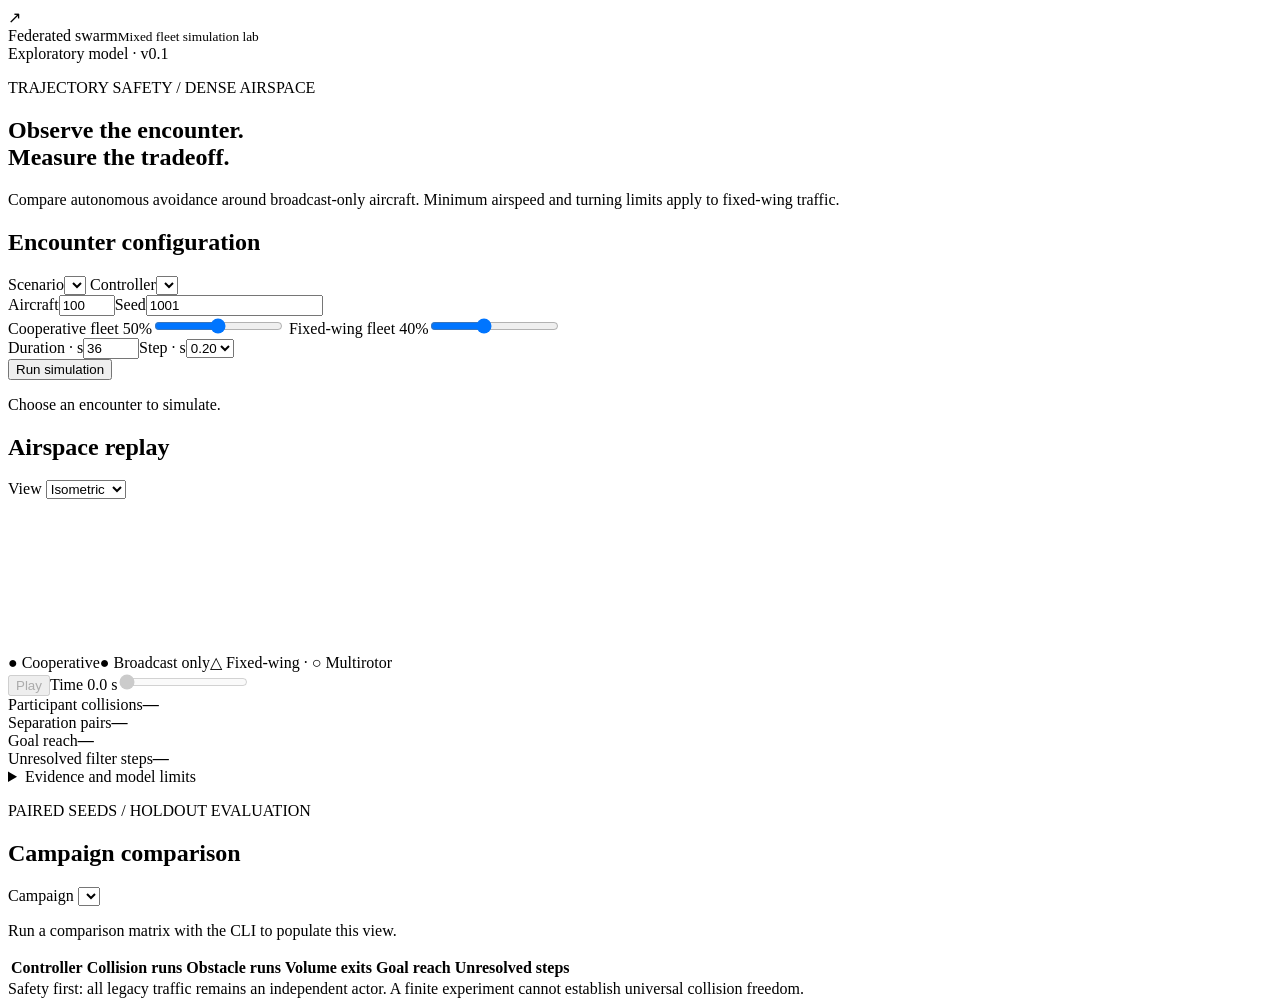
==== swarm_sim/web/index.html @ 2694bb09 "Add tactical deconfliction architecture and mixed-fleet simulation lab" ====
<!doctype html>
<html lang="en">
  <head>
    <meta charset="utf-8" />
    <meta name="viewport" content="width=device-width,initial-scale=1" />
    <title>Federated swarm · Simulation lab</title>
    <link rel="stylesheet" href="/style.css" />
  </head>
  <body>
    <header>
      <div class="brand">
        <span class="mark">↗</span>
        <div>Federated swarm<small>Mixed fleet simulation lab</small></div>
      </div>
      <span class="tag">Exploratory model · v0.1</span>
    </header>
    <main>
      <section class="intro">
        <p class="eyebrow">TRAJECTORY SAFETY / DENSE AIRSPACE</p>
        <h1>Observe the encounter.<br />Measure the tradeoff.</h1>
        <p>
          Compare autonomous avoidance around broadcast-only aircraft. Minimum
          airspeed and turning limits apply to fixed-wing traffic.
        </p>
      </section>
      <div class="workspace">
        <aside>
          <h2>Encounter configuration</h2>
          <form id="config">
            <label
              >Scenario<select id="scenario" name="scenario"></select
            ></label>
            <label
              >Controller<select id="controller" name="controller"></select
            ></label>
            <div class="fields">
              <label
                >Aircraft<input
                  id="drones"
                  type="number"
                  min="2"
                  max="500"
                  value="100"
                  required /></label
              ><label
                >Seed<input
                  id="seed"
                  type="number"
                  min="0"
                  value="1001"
                  required
              /></label>
            </div>
            <label
              >Cooperative fleet <output id="coop-value">50%</output
              ><input
                id="cooperative"
                type="range"
                min="0"
                max="100"
                step="10"
                value="50"
            /></label>
            <label
              >Fixed-wing fleet <output id="fixed-value">40%</output
              ><input
                id="fixed"
                type="range"
                min="0"
                max="100"
                step="10"
                value="40"
            /></label>
            <div class="fields">
              <label
                >Duration · s<input
                  id="duration"
                  type="number"
                  min="1"
                  max="180"
                  value="36"
                  required /></label
              ><label
                >Step · s<select id="dt">
                  <option value="0.2">0.20</option>
                  <option value="0.1">0.10</option>
                  <option value="0.05">0.05</option>
                  <option value="0.02">0.02</option>
                </select></label
              >
            </div>
            <button type="submit" id="run">Run simulation</button>
          </form>
          <p class="note" id="description"></p>
          <p id="status" role="status" aria-live="polite">
            Choose an encounter to simulate.
          </p>
        </aside>
        <section class="scene">
          <div class="scene-head">
            <h2>Airspace replay</h2>
            <label class="inline"
              >View
              <select id="projection">
                <option value="iso">Isometric</option>
                <option value="top">Top-down</option>
              </select></label
            >
          </div>
          <canvas
            id="airspace"
            aria-label="Aircraft positions and conservative building volumes in the simulated airspace"
            role="img"
          ></canvas>
          <div class="legend">
            <span class="coop">● Cooperative</span
            ><span class="legacy">● Broadcast only</span
            ><span>△ Fixed-wing · ○ Multirotor</span>
          </div>
          <div class="playback">
            <button id="play" disabled>Play</button
            ><label class="scrubber"
              ><span>Time <output id="clock">0.0 s</output></span
              ><input
                id="time"
                type="range"
                min="0"
                max="36"
                step="0.1"
                value="0"
                disabled
            /></label>
          </div>
          <div class="metrics" id="metrics">
            <div><span>Participant collisions</span><strong>—</strong></div>
            <div><span>Separation pairs</span><strong>—</strong></div>
            <div><span>Goal reach</span><strong>—</strong></div>
            <div><span>Unresolved filter steps</span><strong>—</strong></div>
          </div>
          <details>
            <summary>Evidence and model limits</summary>
            <p>
              Collision checks cover motion between simulation steps. The
              finite-projection barrier filter reports unresolved constraints;
              it is not a verified flight controller. Reported control effort is
              a proxy, not battery energy. The regional feed is synthetic; RF
              and ASTM message compliance are outside this model. Goals remove
              aircraft from the encounter, and impact physics is absent.
            </p>
            <pre id="events">No run loaded.</pre>
          </details>
        </section>
      </div>
      <section class="comparison">
        <div class="scene-head">
          <div>
            <p class="eyebrow">PAIRED SEEDS / HOLDOUT EVALUATION</p>
            <h2>Campaign comparison</h2>
          </div>
          <label class="inline"
            >Campaign
            <select id="campaign"></select
          ></label>
        </div>
        <p id="campaign-status" role="status">
          Run a comparison matrix with the CLI to populate this view.
        </p>
        <div class="table-wrap">
          <table>
            <thead>
              <tr>
                <th>Controller</th>
                <th>Collision runs</th>
                <th>Obstacle runs</th>
                <th>Volume exits</th>
                <th>Goal reach</th>
                <th>Unresolved steps</th>
              </tr>
            </thead>
            <tbody id="comparison-rows"></tbody>
          </table>
        </div>
      </section>
    </main>
    <footer>
      Safety first: all legacy traffic remains an independent actor. A finite
      experiment cannot establish universal collision freedom.
    </footer>
    <script src="/app.js"></script>
  </body>
</html>
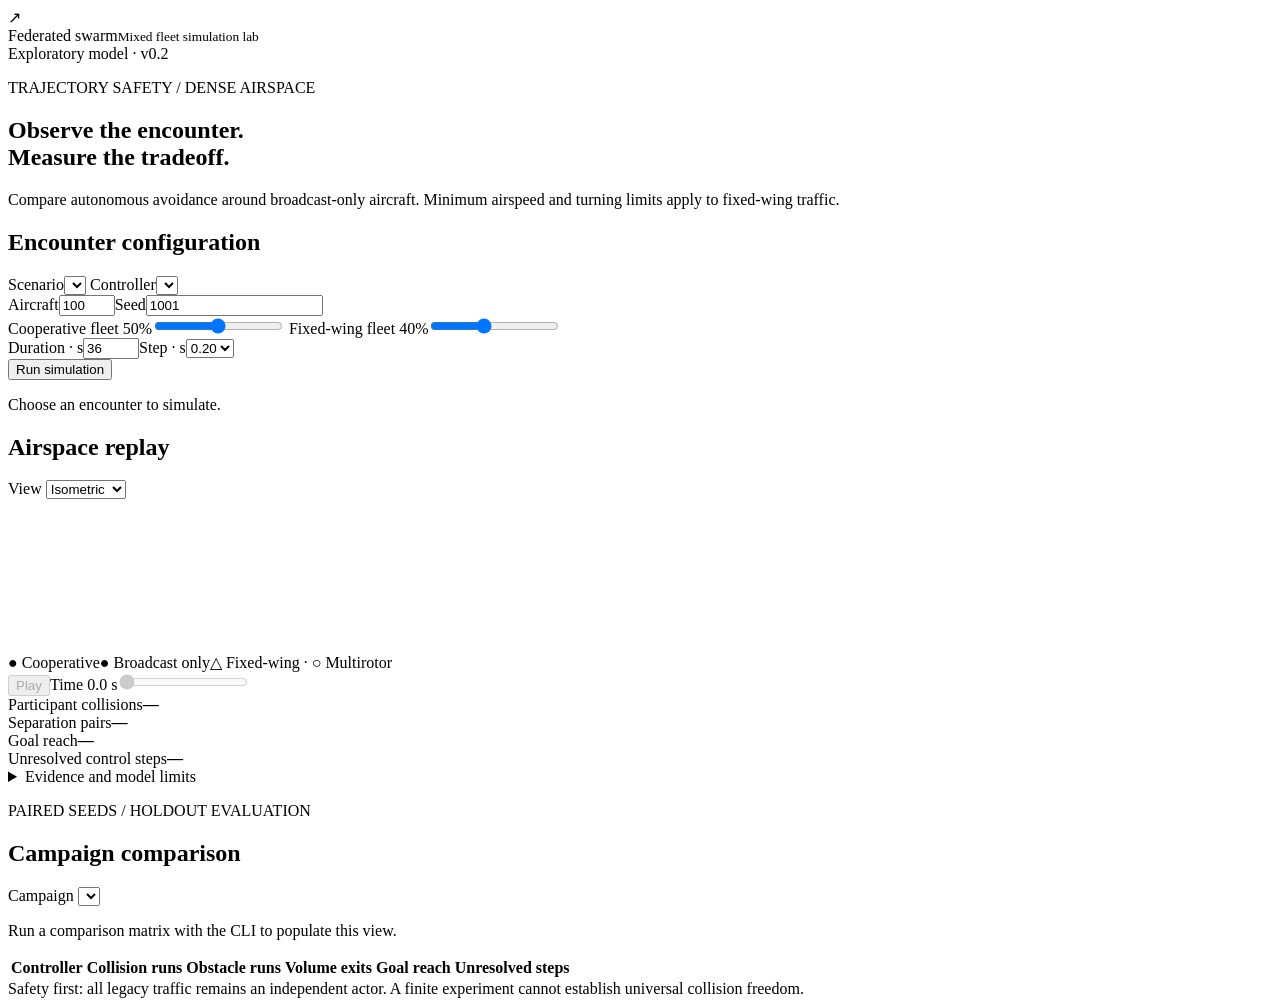
==== commit cf7f3e7c: "Add predictive maneuver planning and constrained preference optimization" ====
--- a/swarm_sim/web/index.html
+++ b/swarm_sim/web/index.html
@@ -12,7 +12,7 @@
         <span class="mark">↗</span>
         <div>Federated swarm<small>Mixed fleet simulation lab</small></div>
       </div>
-      <span class="tag">Exploratory model · v0.1</span>
+      <span class="tag">Exploratory model · v0.2</span>
     </header>
     <main>
       <section class="intro">
@@ -135,7 +135,7 @@
             <div><span>Participant collisions</span><strong>—</strong></div>
             <div><span>Separation pairs</span><strong>—</strong></div>
             <div><span>Goal reach</span><strong>—</strong></div>
-            <div><span>Unresolved filter steps</span><strong>—</strong></div>
+            <div><span>Unresolved control steps</span><strong>—</strong></div>
           </div>
           <details>
             <summary>Evidence and model limits</summary>
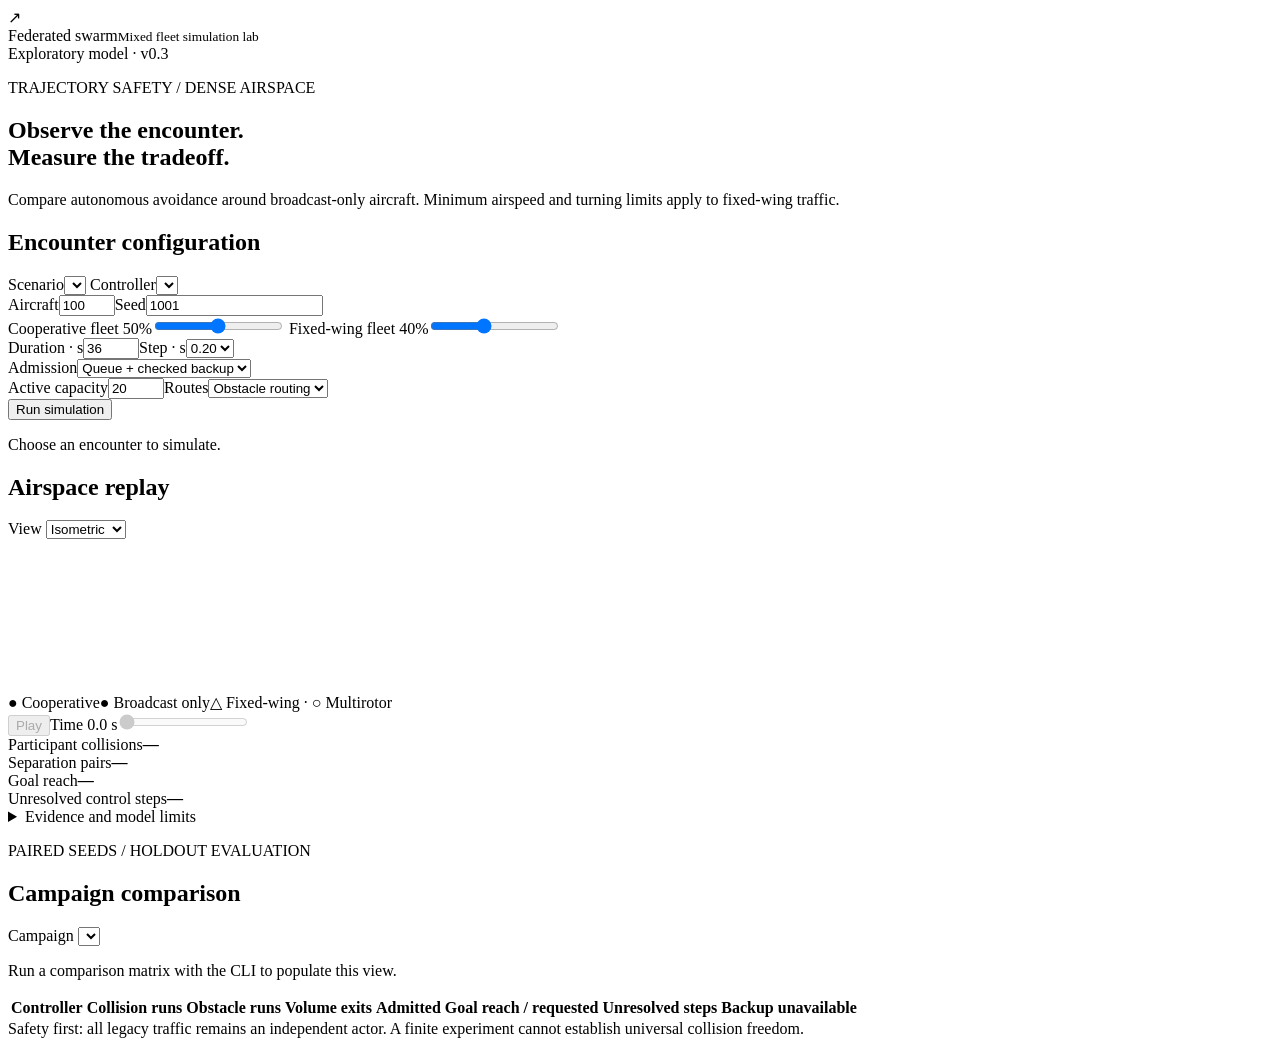
==== commit c23bdedd: "Add checked admission, finite backups and recurrent learning pipeline" ====
--- a/swarm_sim/web/index.html
+++ b/swarm_sim/web/index.html
@@ -12,7 +12,7 @@
         <span class="mark">↗</span>
         <div>Federated swarm<small>Mixed fleet simulation lab</small></div>
       </div>
-      <span class="tag">Exploratory model · v0.2</span>
+      <span class="tag">Exploratory model · v0.3</span>
     </header>
     <main>
       <section class="intro">
@@ -89,6 +89,8 @@
                 </select></label
               >
             </div>
+            <label>Admission<select id="admission"><option value="off">All demand enters</option><option value="capacity">Capacity queue</option><option value="checked" selected>Queue + checked backup</option></select></label>
+            <div class="fields"><label>Active capacity<input id="capacity" type="number" min="1" max="500" value="20" required /></label><label>Routes<select id="routes"><option value="off">Direct</option><option value="visibility" selected>Obstacle routing</option></select></label></div>
             <button type="submit" id="run">Run simulation</button>
           </form>
           <p class="note" id="description"></p>
@@ -173,8 +175,10 @@
                 <th>Collision runs</th>
                 <th>Obstacle runs</th>
                 <th>Volume exits</th>
-                <th>Goal reach</th>
+                <th>Admitted</th>
+                <th>Goal reach / requested</th>
                 <th>Unresolved steps</th>
+                <th>Backup unavailable</th>
               </tr>
             </thead>
             <tbody id="comparison-rows"></tbody>
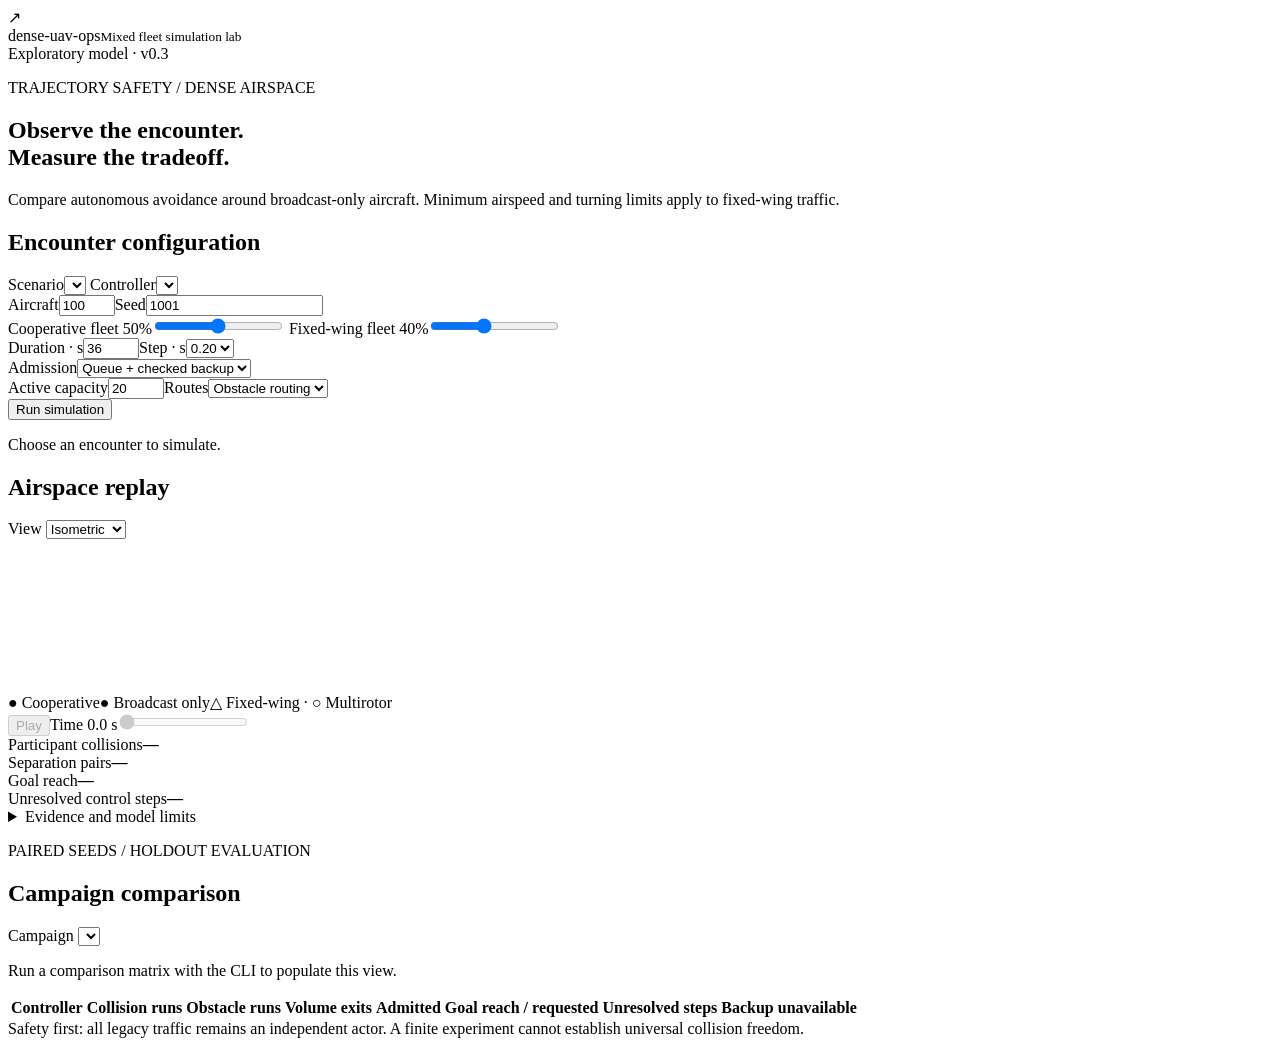
==== commit 18a6ef27: "Rename project to dense-uav-ops" ====
--- a/swarm_sim/web/index.html
+++ b/swarm_sim/web/index.html
@@ -3,14 +3,14 @@
   <head>
     <meta charset="utf-8" />
     <meta name="viewport" content="width=device-width,initial-scale=1" />
-    <title>Federated swarm · Simulation lab</title>
+    <title>dense-uav-ops · Simulation lab</title>
     <link rel="stylesheet" href="/style.css" />
   </head>
   <body>
     <header>
       <div class="brand">
         <span class="mark">↗</span>
-        <div>Federated swarm<small>Mixed fleet simulation lab</small></div>
+        <div>dense-uav-ops<small>Mixed fleet simulation lab</small></div>
       </div>
       <span class="tag">Exploratory model · v0.3</span>
     </header>
